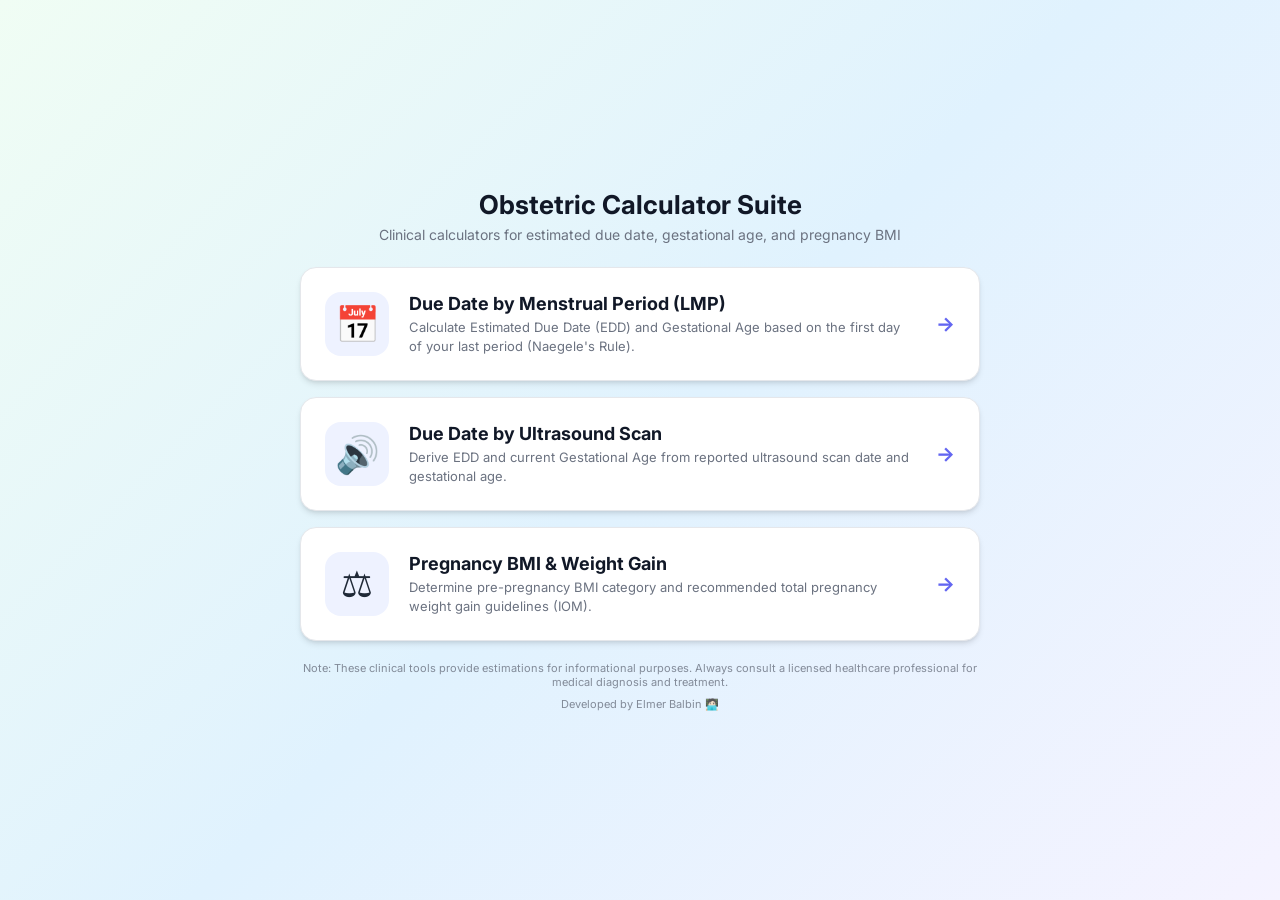
==== index.html @ c0b1135a "first commit" ====
<!doctype html>
<html lang="en">
  <head>
    <meta charset="UTF-8" />
    <meta name="viewport" content="width=device-width, initial-scale=1.0" />
    <title>Obstetric & Pregnancy Calculators</title>

    <!-- PWA Meta Tags & Manifest -->
    <link rel="manifest" href="manifest.json" />
    <meta name="theme-color" content="#6366f1" />
    <meta name="apple-mobile-web-app-capable" content="yes" />
    <meta name="apple-mobile-web-app-status-bar-style" content="default" />
    <meta name="apple-mobile-web-app-title" content="OB Calc" />
    <link rel="apple-touch-icon" href="assets/icons/icon.svg" />
    <link rel="icon" type="image/svg+xml" href="assets/icons/icon.svg" />

    <link rel="stylesheet" href="assets/css/style.css" />
    <link rel="preconnect" href="https://fonts.googleapis.com" />
    <link rel="preconnect" href="https://fonts.gstatic.com" crossorigin />
    <link
      href="https://fonts.googleapis.com/css2?family=Inter:wght@300;400;500;600;700&display=swap"
      rel="stylesheet"
    />
  </head>
  <body>
    <div class="container">
      <header class="app-header">
        <h1>Obstetric Calculator Suite</h1>
        <p class="subtitle">
          Clinical calculators for estimated due date, gestational age, and
          pregnancy BMI
        </p>
      </header>

      <main class="tools-grid">
        <!-- Tool 1: LMP Calculator -->
        <a href="lmp-calculator.html" class="tool-card">
          <div class="tool-icon">📅</div>
          <div class="tool-info">
            <h2>Due Date by Menstrual Period (LMP)</h2>
            <p>
              Calculate Estimated Due Date (EDD) and Gestational Age based on
              the first day of your last period (Naegele's Rule).
            </p>
          </div>
          <div class="arrow-icon">→</div>
        </a>

        <!-- Tool 2: Ultrasound Calculator -->
        <a href="ultrasound-calculator.html" class="tool-card">
          <div class="tool-icon">🔊</div>
          <div class="tool-info">
            <h2>Due Date by Ultrasound Scan</h2>
            <p>
              Derive EDD and current Gestational Age from reported ultrasound
              scan date and gestational age.
            </p>
          </div>
          <div class="arrow-icon">→</div>
        </a>

        <!-- Tool 3: Pregnancy BMI Calculator -->
        <a href="bmi-calculator.html" class="tool-card">
          <div class="tool-icon">⚖️</div>
          <div class="tool-info">
            <h2>Pregnancy BMI & Weight Gain</h2>
            <p>
              Determine pre-pregnancy BMI category and recommended total
              pregnancy weight gain guidelines (IOM).
            </p>
          </div>
          <div class="arrow-icon">→</div>
        </a>
      </main>

      <footer class="app-footer">
        <p class="disclaimer">
          Note: These clinical tools provide estimations for informational
          purposes. Always consult a licensed healthcare professional for
          medical diagnosis and treatment.
        </p>
        <p class="copyright">Developed by Elmer Balbin 🧑🏻‍💻</p>
      </footer>
    </div>

    <script>
      if ('serviceWorker' in navigator) {
        window.addEventListener('load', () => {
          navigator.serviceWorker
            .register('./sw.js')
            .then((reg) =>
              console.log('Service Worker registered successfully:', reg.scope),
            )
            .catch((err) =>
              console.error('Service Worker registration failed:', err),
            );
        });
      }
    </script>
  </body>
</html>
---- assets/css/style.css ----
:root {
  --primary: #6366f1;
  --primary-hover: #4f46e5;
  --primary-light: #eef2ff;
  --text-main: #1f2937;
  --text-muted: #6b7280;
  --bg-gradient: linear-gradient(135deg, #f0fdf4 0%, #e0f2fe 50%, #f5f3ff 100%);
  --card-bg: #ffffff;
  --border-color: #e5e7eb;
  --shadow-sm: 0 1px 2px 0 rgb(0 0 0 / 0.05);
  --shadow-md: 0 4px 6px -1px rgb(0 0 0 / 0.1), 0 2px 4px -2px rgb(0 0 0 / 0.1);
  --shadow-lg:
    0 10px 15px -3px rgb(0 0 0 / 0.1), 0 4px 6px -4px rgb(0 0 0 / 0.1);
  --radius: 16px;
}

* {
  box-sizing: border-box;
  margin: 0;
  padding: 0;
}

body {
  font-family:
    'Inter',
    system-ui,
    -apple-system,
    BlinkMacSystemFont,
    'Segoe UI',
    Roboto,
    sans-serif;
  background: var(--bg-gradient);
  color: var(--text-main);
  min-height: 100vh;
  display: flex;
  justify-content: center;
  align-items: center;
  padding: 24px 16px;
}

.container {
  width: 100%;
  max-width: 680px;
}

/* Nav Header for tool pages */
.top-nav {
  margin-bottom: 24px;
}

.back-link {
  display: inline-flex;
  align-items: center;
  gap: 6px;
  color: var(--primary);
  text-decoration: none;
  font-weight: 600;
  font-size: 14px;
  background: #ffffff;
  padding: 8px 14px;
  border-radius: 20px;
  box-shadow: var(--shadow-sm);
  transition: background 0.2s ease;
}

.back-link:hover {
  background: var(--primary-light);
}

.app-header {
  text-align: center;
  margin-bottom: 24px;
}

.logo-icon {
  font-size: 40px;
  margin-bottom: 8px;
  display: inline-block;
  background: #ffffff;
  padding: 12px;
  border-radius: 50%;
  box-shadow: var(--shadow-md);
}

.app-header h1 {
  font-size: 26px;
  font-weight: 700;
  color: #111827;
  margin-bottom: 6px;
}

.subtitle {
  font-size: 14px;
  color: var(--text-muted);
}

/* Tool Cards on Landing Page */
.tools-grid {
  display: flex;
  flex-direction: column;
  gap: 16px;
}

.tool-card {
  background: var(--card-bg);
  border-radius: var(--radius);
  padding: 24px;
  box-shadow: var(--shadow-md);
  border: 1.5px solid var(--border-color);
  text-decoration: none;
  color: inherit;
  display: flex;
  align-items: center;
  gap: 20px;
  transition: all 0.2s ease-in-out;
}

.tool-card:hover {
  transform: translateY(-2px);
  box-shadow: var(--shadow-lg);
  border-color: var(--primary);
}

.tool-icon {
  font-size: 36px;
  background: var(--primary-light);
  width: 64px;
  height: 64px;
  border-radius: 16px;
  display: flex;
  align-items: center;
  justify-content: center;
  flex-shrink: 0;
}

.tool-info {
  flex: 1;
}

.tool-info h2 {
  font-size: 18px;
  font-weight: 700;
  color: #111827;
  margin-bottom: 4px;
}

.tool-info p {
  font-size: 13px;
  color: var(--text-muted);
  line-height: 1.4;
}

.arrow-icon {
  font-size: 20px;
  color: var(--primary);
  font-weight: bold;
}

/* Calculator Form & Cards */
.calculator-card {
  background: var(--card-bg);
  border-radius: var(--radius);
  padding: 28px;
  box-shadow: var(--shadow-lg);
  border: 1px solid var(--border-color);
}

.form-group {
  margin-bottom: 20px;
}

.form-group label {
  display: block;
  font-size: 14px;
  font-weight: 600;
  color: #374151;
  margin-bottom: 8px;
}

.sub-label {
  font-size: 12px;
  font-weight: 400;
  color: var(--text-muted);
  margin-left: 4px;
}

.input-row {
  display: flex;
  gap: 12px;
}

.input-row .input-wrapper {
  flex: 1;
}

.input-wrapper input[type='date'],
.input-wrapper input[type='number'],
.input-wrapper select {
  width: 100%;
  padding: 12px 16px;
  font-size: 16px;
  font-family: inherit;
  border: 1.5px solid var(--border-color);
  border-radius: 10px;
  background-color: #f9fafb;
  color: var(--text-main);
  outline: none;
  transition: all 0.2s ease;
}

.input-wrapper input:focus,
.input-wrapper select:focus {
  border-color: var(--primary);
  background-color: #ffffff;
  box-shadow: 0 0 0 4px rgba(99, 102, 241, 0.15);
}

.input-suffix {
  font-size: 13px;
  color: var(--text-muted);
  margin-top: 4px;
  display: block;
}

/* Unit Toggle Buttons */
.unit-toggle {
  display: flex;
  background: #f3f4f6;
  border-radius: 10px;
  padding: 4px;
  margin-bottom: 20px;
}

.unit-btn {
  flex: 1;
  border: none;
  background: transparent;
  padding: 8px;
  font-size: 14px;
  font-weight: 600;
  color: var(--text-muted);
  border-radius: 8px;
  cursor: pointer;
  transition: all 0.2s ease;
}

.unit-btn.active {
  background: #ffffff;
  color: var(--primary);
  box-shadow: var(--shadow-sm);
}

.hidden {
  display: none !important;
}

.results-container {
  margin-top: 24px;
  display: flex;
  flex-direction: column;
  gap: 20px;
  animation: fadeIn 0.3s ease-in-out;
}

@keyframes fadeIn {
  from {
    opacity: 0;
    transform: translateY(8px);
  }
  to {
    opacity: 1;
    transform: translateY(0);
  }
}

.result-card {
  background: #f9fafb;
  border-radius: 12px;
  padding: 18px 20px;
  border: 1px solid #f3f4f6;
  position: relative;
}

.primary-result {
  background: linear-gradient(135deg, #6366f1 0%, #4f46e5 100%);
  color: #ffffff;
  text-align: center;
  padding: 24px;
  box-shadow: 0 8px 16px -4px rgba(99, 102, 241, 0.3);
}

.result-badge {
  display: inline-block;
  font-size: 12px;
  font-weight: 600;
  text-transform: uppercase;
  letter-spacing: 0.5px;
  background: rgba(255, 255, 255, 0.2);
  padding: 4px 12px;
  border-radius: 20px;
  margin-bottom: 10px;
}

.primary-result h2 {
  font-size: 28px;
  font-weight: 700;
  margin-bottom: 6px;
}

.formula-note {
  font-size: 12px;
  opacity: 0.85;
}

.results-grid {
  display: grid;
  grid-template-columns: 1fr 1fr;
  gap: 16px;
}

@media (max-width: 480px) {
  .results-grid {
    grid-template-columns: 1fr;
  }

  .tool-icon {
    display: none;
  }
}

.card-icon {
  font-size: 20px;
  display: block;
  margin-bottom: 4px;
}

.card-label {
  font-size: 12px;
  font-weight: 600;
  color: var(--text-muted);
  text-transform: uppercase;
  letter-spacing: 0.5px;
}

.result-card h3 {
  font-size: 20px;
  font-weight: 700;
  color: #111827;
  margin: 6px 0 4px 0;
}

.sub-text {
  font-size: 13px;
  color: var(--text-muted);
}

.progress-section {
  background: #f9fafb;
  border: 1px solid #f3f4f6;
  border-radius: 12px;
  padding: 16px 20px;
}

.progress-header {
  display: flex;
  justify-content: space-between;
  font-size: 14px;
  font-weight: 600;
  color: #374151;
  margin-bottom: 10px;
}

.progress-bar-bg {
  height: 10px;
  background: #e5e7eb;
  border-radius: 5px;
  overflow: hidden;
}

.progress-bar-fill {
  height: 100%;
  background: linear-gradient(90deg, #818cf8, #4f46e5);
  border-radius: 5px;
  transition: width 0.4s ease;
}

.progress-labels {
  display: flex;
  justify-content: space-between;
  font-size: 11px;
  color: var(--text-muted);
  margin-top: 8px;
}

.milestones-card {
  background: #ffffff;
  border: 1px solid var(--border-color);
  border-radius: 12px;
  padding: 18px 20px;
}

.milestones-card h3 {
  font-size: 15px;
  font-weight: 600;
  color: #111827;
  margin-bottom: 12px;
}

.milestones-list {
  list-style: none;
  display: flex;
  flex-direction: column;
  gap: 10px;
}

.milestones-list li {
  display: flex;
  justify-content: space-between;
  align-items: center;
  font-size: 13px;
  padding-bottom: 8px;
  border-bottom: 1px dashed #f3f4f6;
}

.milestones-list li:last-child {
  border-bottom: none;
  padding-bottom: 0;
}

.milestone-name {
  color: #4b5563;
}

.milestone-date {
  font-weight: 600;
  color: #111827;
}

.empty-state {
  text-align: center;
  padding: 32px 16px;
  color: var(--text-muted);
  font-size: 14px;
}

.app-footer {
  text-align: center;
  margin-top: 20px;
  font-size: 12px;
  color: var(--text-muted);
  display: flex;
  flex-direction: column;
  gap: 8px;
}

.disclaimer,
.copyright {
  font-size: 11px;
  opacity: 0.8;
}
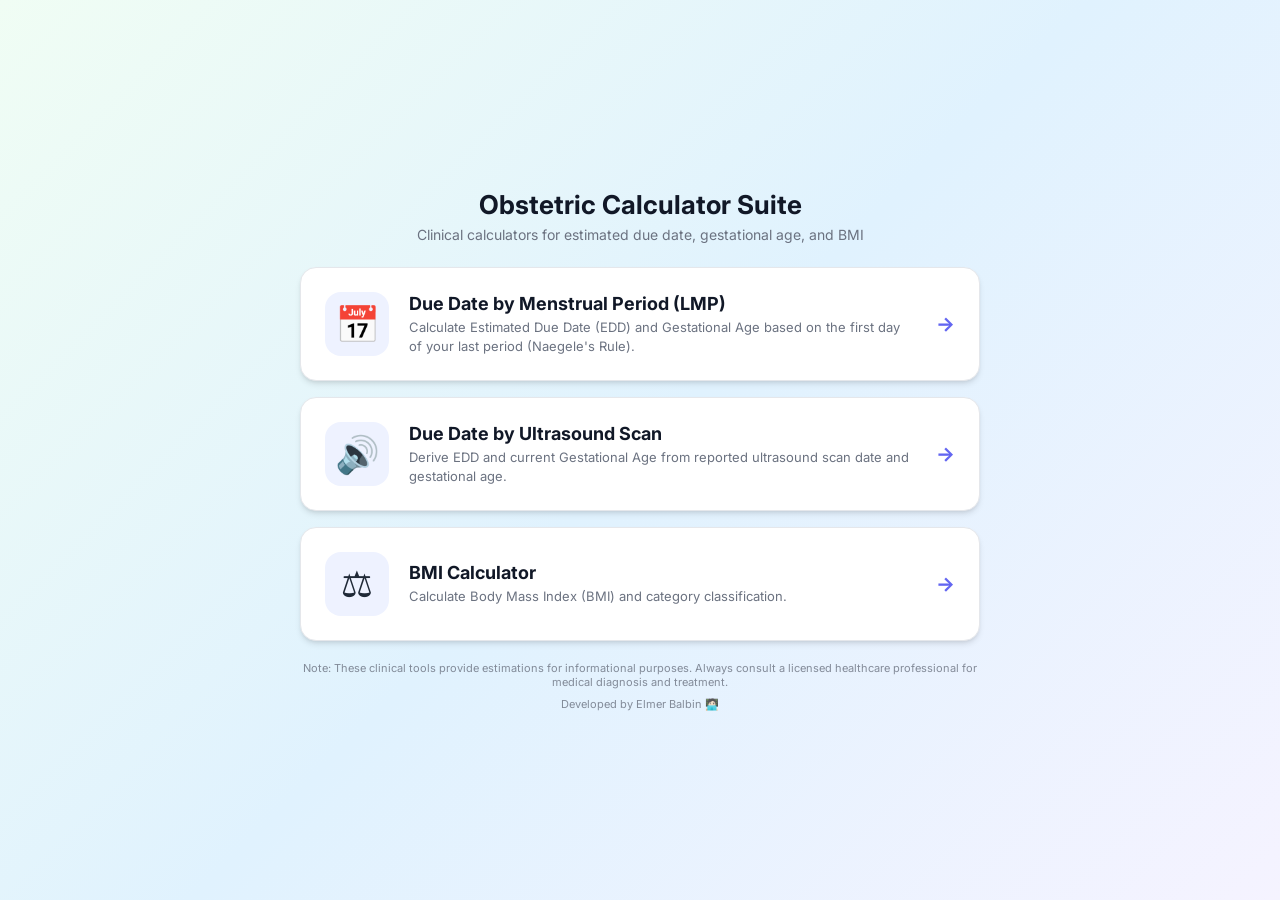
==== commit 82f91ce5: "update bmi-script.js, bmi-calculator.html, index.html and sw.js" ====
--- a/index.html
+++ b/index.html
@@ -28,7 +28,7 @@
         <h1>Obstetric Calculator Suite</h1>
         <p class="subtitle">
           Clinical calculators for estimated due date, gestational age, and
-          pregnancy BMI
+          BMI
         </p>
       </header>
 
@@ -59,14 +59,13 @@
           <div class="arrow-icon">→</div>
         </a>
 
-        <!-- Tool 3: Pregnancy BMI Calculator -->
+        <!-- Tool 3: BMI Calculator -->
         <a href="bmi-calculator.html" class="tool-card">
           <div class="tool-icon">⚖️</div>
           <div class="tool-info">
-            <h2>Pregnancy BMI & Weight Gain</h2>
+            <h2>BMI Calculator</h2>
             <p>
-              Determine pre-pregnancy BMI category and recommended total
-              pregnancy weight gain guidelines (IOM).
+              Calculate Body Mass Index (BMI) and category classification.
             </p>
           </div>
           <div class="arrow-icon">→</div>
--- a/assets/css/style.css
+++ b/assets/css/style.css
@@ -32,6 +32,7 @@
   background: var(--bg-gradient);
   color: var(--text-main);
   min-height: 100vh;
+  min-height: 100dvh;
   display: flex;
   justify-content: center;
   align-items: center;
@@ -436,6 +437,35 @@
   color: #111827;
 }
 
+/* Reference Table Styling */
+.table-container {
+  overflow-x: auto;
+  margin-top: 8px;
+}
+
+.reference-table {
+  width: 100%;
+  border-collapse: collapse;
+  font-size: 13px;
+  text-align: left;
+}
+
+.reference-table th,
+.reference-table td {
+  padding: 10px 12px;
+  border-bottom: 1px solid var(--border-color);
+}
+
+.reference-table th {
+  background-color: #f9fafb;
+  font-weight: 600;
+  color: #374151;
+}
+
+.reference-table tr:hover td {
+  background-color: #f9fafb;
+}
+
 .empty-state {
   text-align: center;
   padding: 32px 16px;
